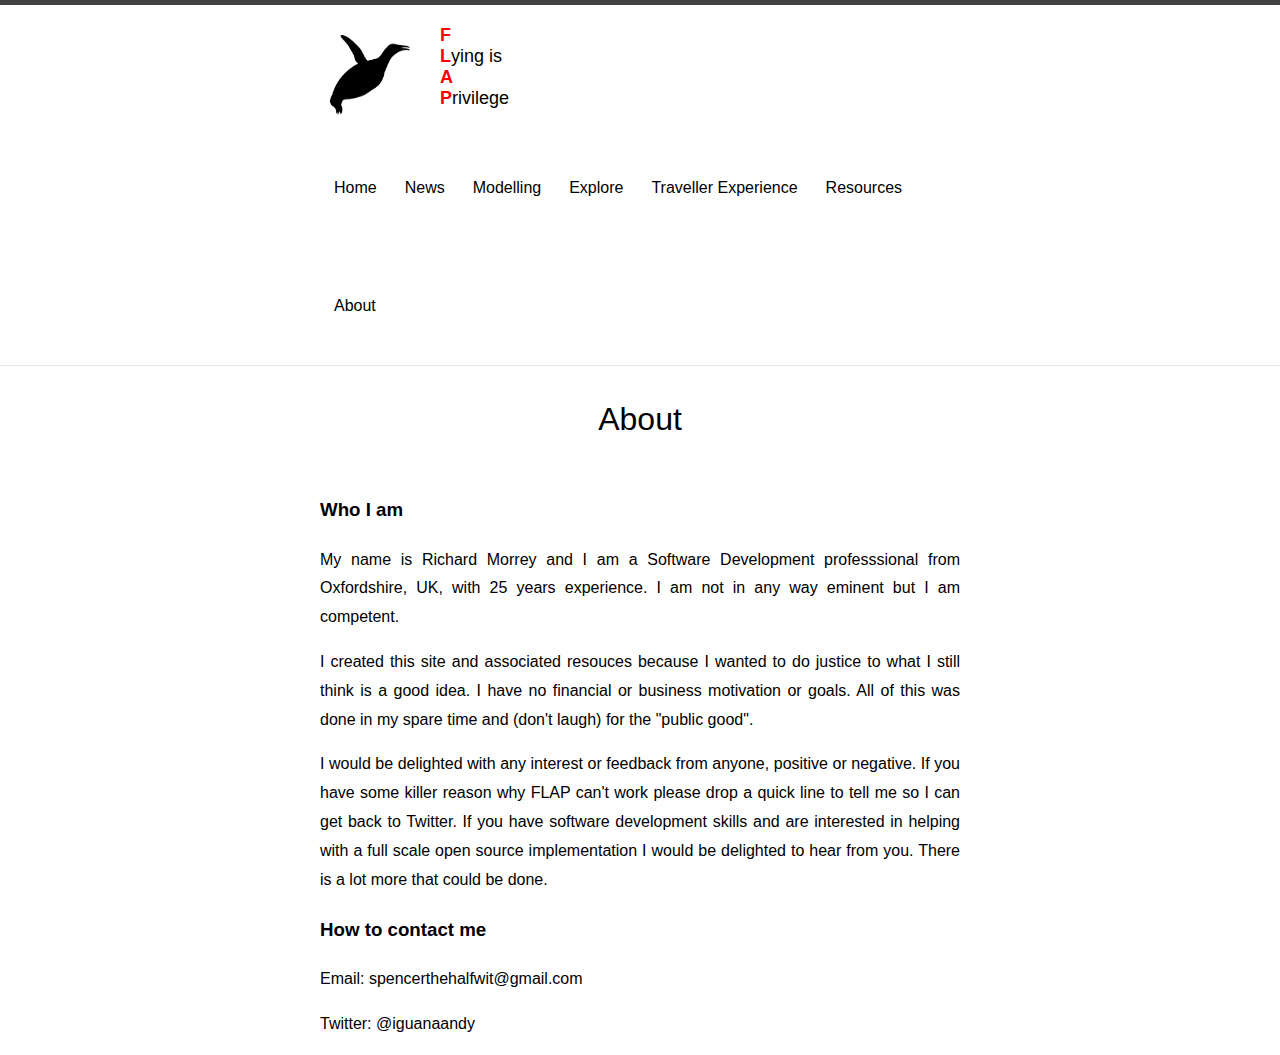
==== website/about.html @ f8670e99 "website rework" ====
<!DOCTYPE html>
<html lang="en">
	<head>
		<title>Flying is A Privilege</title>
		<meta charset="utf-8">
		<meta name="viewport" content="width=device-width, initial-scale=1">
		<link rel="stylesheet" type="text/css" href="flap.css">
		<link rel="icon" href="fp.png">
		<link rel="stylesheet" href="https://cdnjs.cloudflare.com/ajax/libs/font-awesome/4.7.0/css/font-awesome.min.css">
	</head>
	<body>
		<header>
		<div class="topnav" id="mytopnav">
			<img src="fp.png"></img>
			<span class="logo"><b>F</b><BR><b>L</b>ying is <BR><b>A</b> <BR><b>P</b>rivilege</span>
			  <span class="menubar">
			  <a href="home.html">Home</a>
			  <a href="news.html">News</a>
			  <a href="modelling.html">Modelling</a>
			  <a href="explore.html">Explore</a>
			  <a href="experience.html">Traveller Experience</a>
			  <a href="resources.html">Resources</a>
			  <a href="about.html">About</a>
			  <a href="javascript:void(0);" class="icon" onclick="switchMenu()">
				       <i class="fa fa-bars"></i>
			  </a>
			  </span>
		</div>
		</header>

		<div class="banner">
			<h1 class="normalchar">About</h1>
		</div>

		<div class="content">
			  <h3>Who I am&nbsp;</h3>
			  <p>My name is Richard Morrey and I am a Software Development professsional from Oxfordshire, UK, with
			     25 years experience. I am not in any way eminent but I am competent.</p>
			  <p>I created this site and associated resouces because I wanted to do justice to what I still think is a 
			  	good idea. I have no financial or business motivation or goals. All of this was done in my spare
			  	time and (don't laugh) for the "public good".</p>
			  <p>I would be delighted with any interest or feedback from anyone, positive or negative. If you have some
			     killer reason why FLAP can't work please drop a quick line to tell me so I can get back to Twitter. If
			     you have software development skills and are interested in helping with a full scale open source implementation
			     I would be delighted to hear from you. There is a lot more that could be done.</p>
			  <h3>How to contact me&nbsp;</h3>
			  <p>Email: 	spencerthehalfwit@gmail.com</p>
			  <p>Twitter:	@iguanaandy</p>
		</div>

	</body>
</html>
---- website/flap.css ----
* {
	  box-sizing: border-box;
		    font-family: Arial, Helvetica, sans-serif;
}

body {
	  margin: 0;
	  width: 100%;
          font-family: Arial, Helvetica, sans-serif;
}

.logo {
	float:left;
	display:block;
	font-size: large;
	padding: 20px;
}

/* Style the top navigation bar */
.topnav {
	  overflow: hidden;
	  margin: auto;
	  width: 50%;
}

header {
	border-top: 5px solid #424242;
	border-bottom: 1px solid #e8e8e8;
	min-height: 55.95px;
	position: relative;

}

/* Style the topnav links */
.topnav a {
	  float: left;
          display: block;
	  text-align: center;
          padding: 50px 14px;
	  text-decoration: none;
	  color: black;
}
 
/* Change color on hover */
.topnav a:hover {
	text-decoration: underline
}

.topnav img {
	float:left;
	width: 100px;
    	height: 100px;
 	display: block;
	padding: 10px 10px;
}

.topnav b {
	color: red;
}

.menubar{
	float:right;
}

.topnav .icon {
	  display: none;
}

@media screen and (max-width: 800px) {
	 .topnav a:not(:first-child) {display: none;}
	 .topnav a.icon {
		   float: right;
	           display: block;
	}
}

@media screen and (max-width: 800px) {
	.topnav.responsive {position: relative;}
	.topnav.responsive .icon {
		position: absolute;
		right: 0;
		top: 0;
	}
	.topnav.responsive a {
		float: none;
		display: block;
		text-align: left;
	}
}

@media screen and (max-width: 800px) {
	body {
		width:100%;
		margin: auto;
          	font-family: Arial, Helvetica, sans-serif;
	}
}

/* Style the banner */
.banner {
		padding: 20px;
		line-height: 0.8;
		text-align: center;
	  	margin: auto;
	  	width: 50%;
}

/* Title formatting */
.boldchar {
	font-weight: 1000;
}
h1.normalchar {
	font-weight: 200;
}

/* Style the content */
.content {
		padding: 0px;
		text-align: justify;
		line-height: 1.8;
	  	margin: auto;
	  	width: 50%;
}

/* Element to hold a chart.js chart */
.chart-holder {
		position: absolute;
		top: 8px;
		left: 8px;
		right: 8px;
		bottom: 8px;
}

.iframe-container {
	  overflow: hidden;
	    padding-top: 56.25%;
	      position: relative;
      }
       
.iframe-container iframe {
	         border: 0;
		    height: 100%;
		       left: 0;
		          position: absolute;
			     top: 0;
			        width: 100%;
			}

img {
	margin-top: 20px;
	width:80%;
	height:auto;
 	display: block;
   	margin-left: auto;
    	margin-right: auto;
}

.fadein {
	animation:fadingin 5s 1
}

@keyframes fadingin{0%{opacity:0}100%{opacity:1};
}
@keyframes fadingout{0%{opacity:1}100%{opacity:0};
}
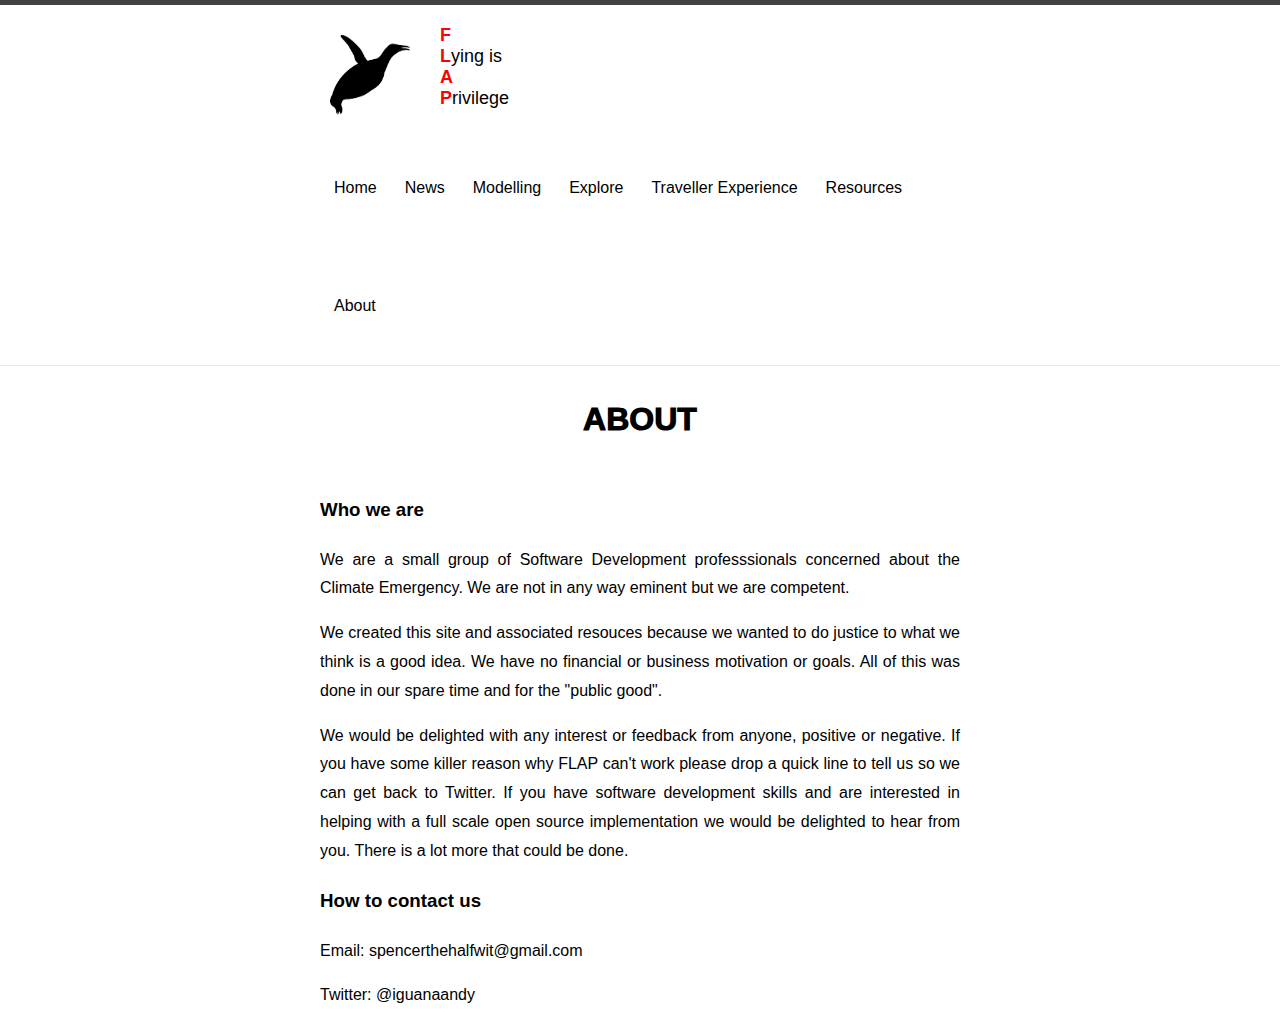
==== commit c79ca1ee: "website changes" ====
--- a/website/about.html
+++ b/website/about.html
@@ -29,21 +29,21 @@
 		</header>
 
 		<div class="banner">
-			<h1 class="normalchar">About</h1>
+			<h1 class="boldchar">ABOUT</h1>
 		</div>
 
 		<div class="content">
-			  <h3>Who I am&nbsp;</h3>
-			  <p>My name is Richard Morrey and I am a Software Development professsional from Oxfordshire, UK, with
-			     25 years experience. I am not in any way eminent but I am competent.</p>
-			  <p>I created this site and associated resouces because I wanted to do justice to what I still think is a 
-			  	good idea. I have no financial or business motivation or goals. All of this was done in my spare
-			  	time and (don't laugh) for the "public good".</p>
-			  <p>I would be delighted with any interest or feedback from anyone, positive or negative. If you have some
-			     killer reason why FLAP can't work please drop a quick line to tell me so I can get back to Twitter. If
+			  <h3>Who we are</h3>
+			  <p>We are a small group of Software Development professsionals concerned about the Climate Emergency.
+			  We are not in any way eminent but we are competent.</p>
+			  <p>We created this site and associated resouces because we wanted to do justice to what we think is a 
+			  	good idea. We have no financial or business motivation or goals. All of this was done in our spare
+			  	time and for the "public good".</p>
+			  <p>We would be delighted with any interest or feedback from anyone, positive or negative. If you have some
+			     killer reason why FLAP can't work please drop a quick line to tell us so we can get back to Twitter. If
 			     you have software development skills and are interested in helping with a full scale open source implementation
-			     I would be delighted to hear from you. There is a lot more that could be done.</p>
-			  <h3>How to contact me&nbsp;</h3>
+			     we would be delighted to hear from you. There is a lot more that could be done.</p>
+			  <h3>How to contact us</h3>
 			  <p>Email: 	spencerthehalfwit@gmail.com</p>
 			  <p>Twitter:	@iguanaandy</p>
 		</div>
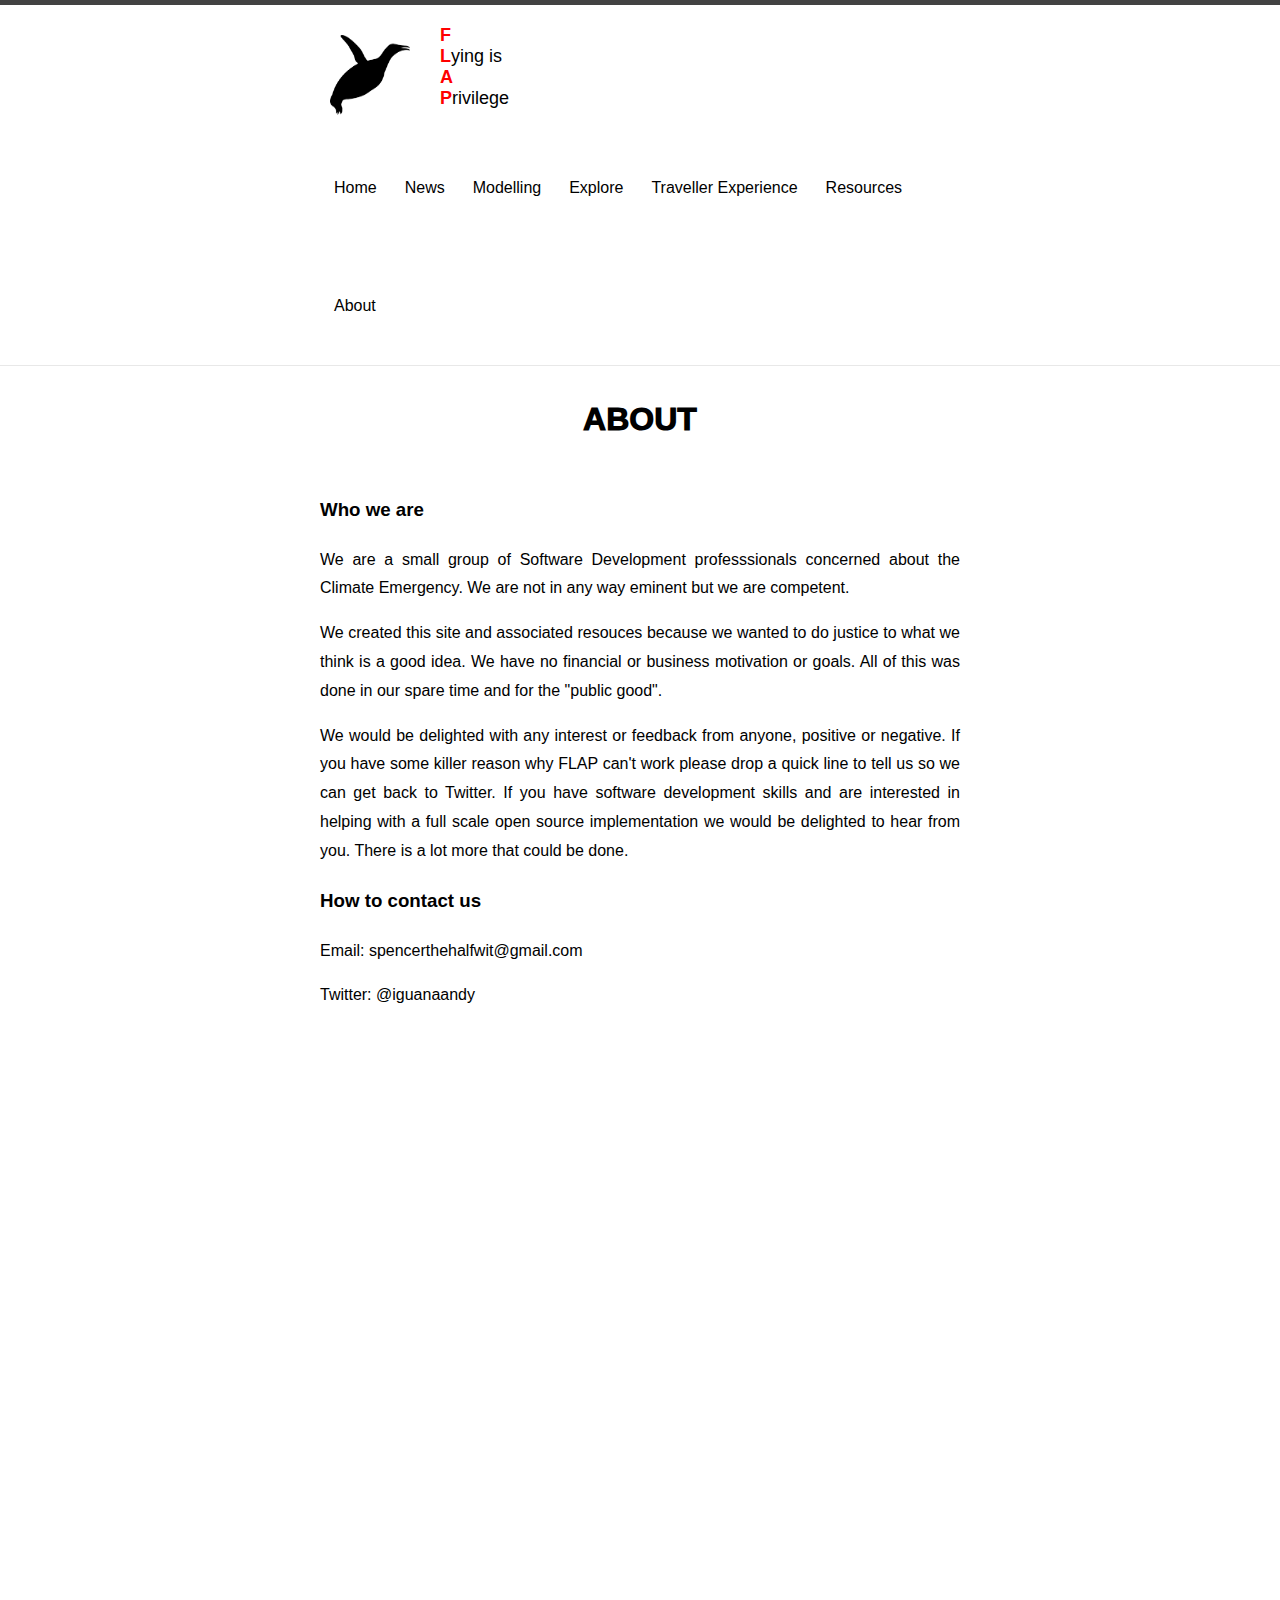
==== commit bffdd34d: "website changes" ====
--- a/website/about.html
+++ b/website/about.html
@@ -46,6 +46,19 @@
 			  <h3>How to contact us</h3>
 			  <p>Email: 	spencerthehalfwit@gmail.com</p>
 			  <p>Twitter:	@iguanaandy</p>
+<iframe id="forum_embed"
+	  src="javascript:void(0)"
+	    scrolling="no"
+	      frameborder="0"
+	        width="900"
+		  height="700">
+</iframe>
+<script type="text/javascript">
+  document.getElementById('forum_embed').src =
+       'https://groups.google.com/forum/embed/?place=forum/flying-is-a-privilege'
+            + '&showsearch=true&showpopout=true&showtabs=false'
+	         + '&parenturl=' + encodeURIComponent(window.location.href);
+</script>
 		</div>
 
 	</body>
--- a/website/flap.css
+++ b/website/flap.css
@@ -121,6 +121,10 @@
 	  	margin: auto;
 	  	width: 50%;
 }
+.newsbold {
+	font-weight: 800;
+	color:red;
+}
 
 /* Element to hold a chart.js chart */
 .chart-holder {
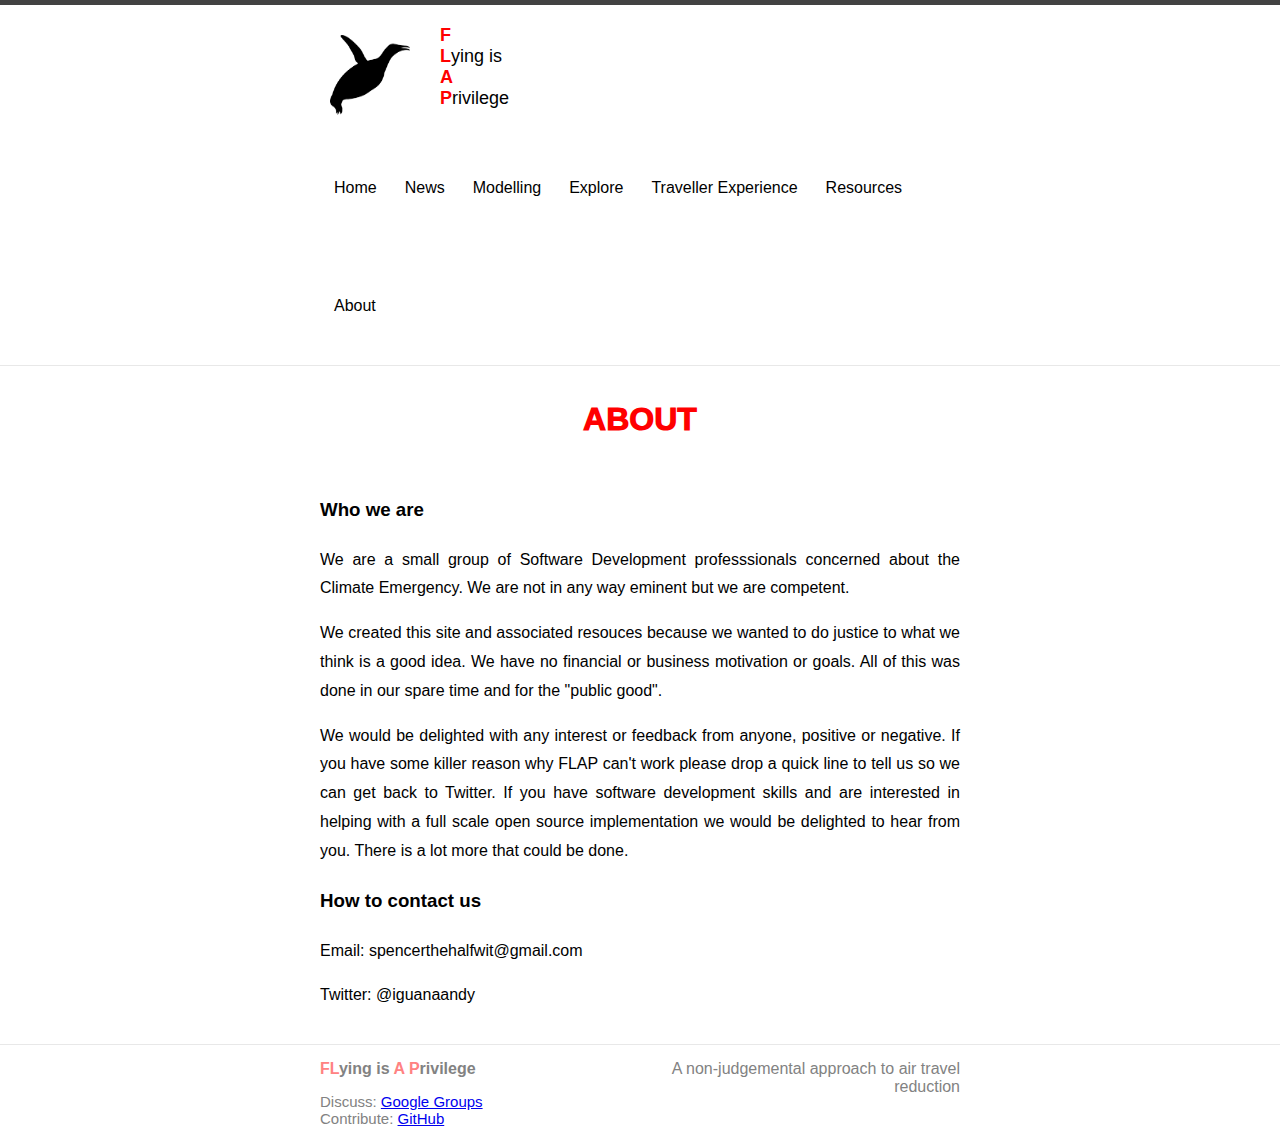
==== commit aa61dc88: "website changes" ====
--- a/website/about.html
+++ b/website/about.html
@@ -46,20 +46,21 @@
 			  <h3>How to contact us</h3>
 			  <p>Email: 	spencerthehalfwit@gmail.com</p>
 			  <p>Twitter:	@iguanaandy</p>
-<iframe id="forum_embed"
-	  src="javascript:void(0)"
-	    scrolling="no"
-	      frameborder="0"
-	        width="900"
-		  height="700">
-</iframe>
-<script type="text/javascript">
-  document.getElementById('forum_embed').src =
-       'https://groups.google.com/forum/embed/?place=forum/flying-is-a-privilege'
-            + '&showsearch=true&showpopout=true&showtabs=false'
-	         + '&parenturl=' + encodeURIComponent(window.location.href);
-</script>
 		</div>
+		<br>
+		<footer>
+		       	<div class="site-footer">
+				<div class="footer-col-1 footer-col">
+					<div class="footer-heading"><span class="footer-heading-red">FL</span>ying is <span class="footer-heading-red">A P</span>rivilege</div>
 
-	</body>
+					<div class="footer-content">Discuss: <a href="https://groups.google.com/forum/#!forum/flying-is-a-privilege">Google Groups</a></div>
+					<div class="footer-content">Contribute: <a href="https://github.com/richardmorrey/flap">GitHub</a></div>
+
+				</div>
+				<div class="footer-col-2 footer-col">
+					<div class="footer-tagline">A non-judgemental approach to air travel reduction</div>
+				</div>
+			</div>
+		</footer>
+</body>
 </html>
--- a/website/flap.css
+++ b/website/flap.css
@@ -66,15 +66,16 @@
 	  display: none;
 }
 
-@media screen and (max-width: 800px) {
+@media screen and (max-width: 1000px) {
 	 .topnav a:not(:first-child) {display: none;}
 	 .topnav a.icon {
 		   float: right;
 	           display: block;
 	}
-}
-
-@media screen and (max-width: 800px) {
+	.topnav {width:100%}
+}
+
+@media screen and (max-width: 1000px) {
 	.topnav.responsive {position: relative;}
 	.topnav.responsive .icon {
 		position: absolute;
@@ -88,11 +89,17 @@
 	}
 }
 
-@media screen and (max-width: 800px) {
+@media screen and (max-width: 1000px) {
 	body {
 		width:100%;
 		margin: auto;
           	font-family: Arial, Helvetica, sans-serif;
+	}
+}
+
+@media screen and (max-width: 1000px) {
+	.content.responsive {
+		width:100%;
 	}
 }
 
@@ -105,9 +112,10 @@
 	  	width: 50%;
 }
 
-/* Title formatting */
+/* Splash formatting */
 .boldchar {
 	font-weight: 1000;
+	color: red;
 }
 h1.normalchar {
 	font-weight: 200;
@@ -167,3 +175,44 @@
 }
 @keyframes fadingout{0%{opacity:1}100%{opacity:0};
 }
+
+/* Style the footer */
+footer {
+	border-top: 1px solid #e8e8e8;
+	padding: 15px 0;
+}
+.site-footer {
+	margin: auto;
+	width: 50%;
+}
+.footer-heading {
+	font-size: 16px;
+	font-weight: 600;
+	color: #828282;
+	margin-bottom: 15px;
+}
+.footer-heading-red {
+	color: #ff8282;
+}
+.footer-content {
+	font-size: 15px;
+	color: #828282;
+}
+.footer-tagline {
+	font-size: 16px;
+	color: #828282;
+	margin-bottom: 15px;
+}
+.footer-col {
+    	float: left;
+    	margin-bottom: 15px;
+}
+.footer-col-1 {
+	box-sizing: border-box;
+	width: 50%;
+}
+.footer-col-2 {
+	box-sizing: border-box;
+	width: 50%;
+	text-align: right;
+}
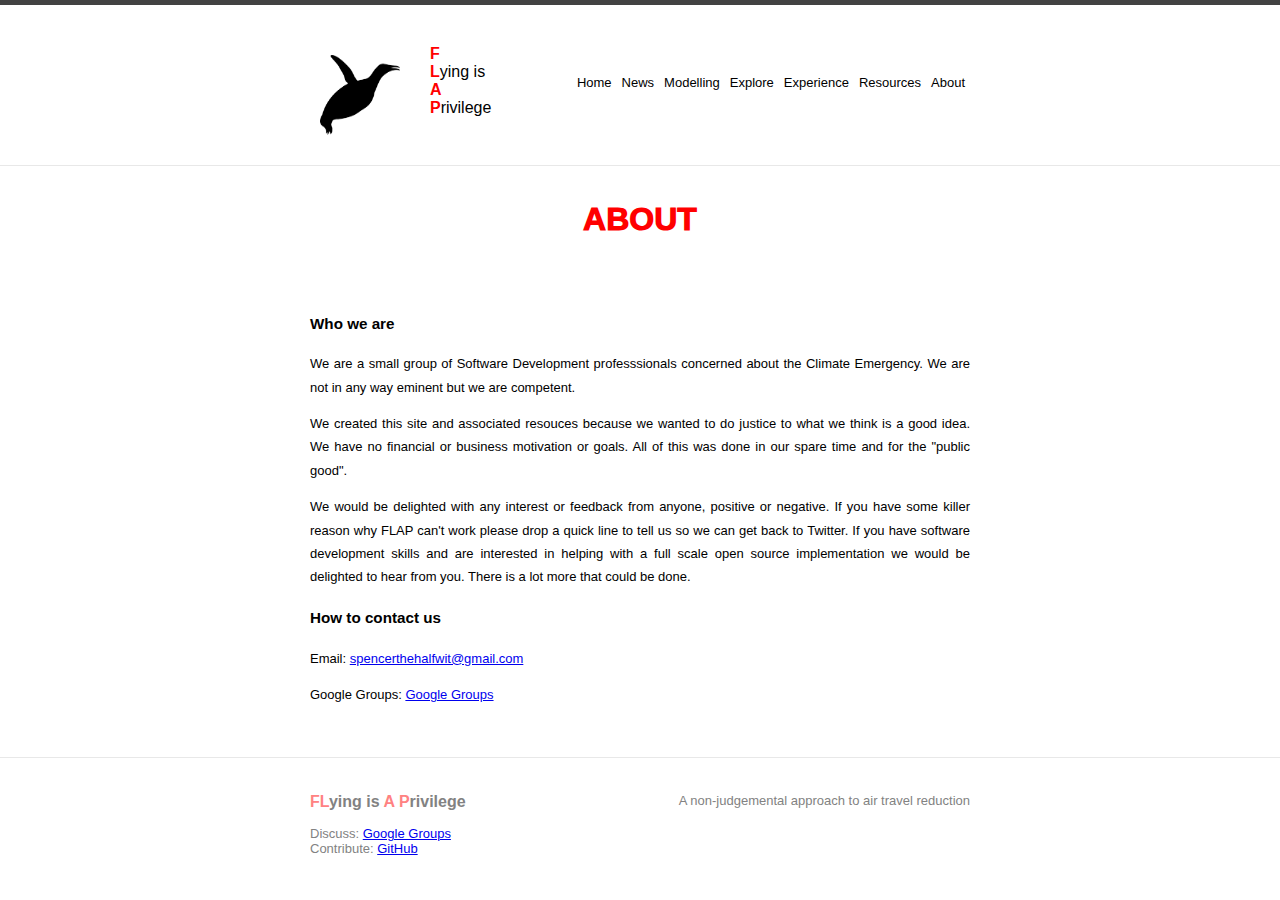
==== commit 84959c14: "website changes" ====
--- a/website/about.html
+++ b/website/about.html
@@ -18,7 +18,7 @@
 			  <a href="news.html">News</a>
 			  <a href="modelling.html">Modelling</a>
 			  <a href="explore.html">Explore</a>
-			  <a href="experience.html">Traveller Experience</a>
+			  <a href="experience.html">Experience</a>
 			  <a href="resources.html">Resources</a>
 			  <a href="about.html">About</a>
 			  <a href="javascript:void(0);" class="icon" onclick="switchMenu()">
@@ -44,8 +44,8 @@
 			     you have software development skills and are interested in helping with a full scale open source implementation
 			     we would be delighted to hear from you. There is a lot more that could be done.</p>
 			  <h3>How to contact us</h3>
-			  <p>Email: 	spencerthehalfwit@gmail.com</p>
-			  <p>Twitter:	@iguanaandy</p>
+			  <p>Email: 	 <a href="mailto:spencerthehalfwit@gmail.com">spencerthehalfwit@gmail.com</a></p>
+			  <p>Google Groups:	<a href="https://groups.google.com/forum/#!forum/flying-is-a-privilege">Google Groups</a></p>
 		</div>
 		<br>
 		<footer>
--- a/website/flap.css
+++ b/website/flap.css
@@ -12,15 +12,17 @@
 .logo {
 	float:left;
 	display:block;
-	font-size: large;
+	font-size: medium;
 	padding: 20px;
 }
 
 /* Style the top navigation bar */
 .topnav {
+	  padding: 20px;
 	  overflow: hidden;
 	  margin: auto;
-	  width: 50%;
+	  width: 700px;
+	  font-size: small;
 }
 
 header {
@@ -36,7 +38,7 @@
 	  float: left;
           display: block;
 	  text-align: center;
-          padding: 50px 14px;
+          padding: 50px 5px;
 	  text-decoration: none;
 	  color: black;
 }
@@ -66,50 +68,13 @@
 	  display: none;
 }
 
-@media screen and (max-width: 1000px) {
-	 .topnav a:not(:first-child) {display: none;}
-	 .topnav a.icon {
-		   float: right;
-	           display: block;
-	}
-	.topnav {width:100%}
-}
-
-@media screen and (max-width: 1000px) {
-	.topnav.responsive {position: relative;}
-	.topnav.responsive .icon {
-		position: absolute;
-		right: 0;
-		top: 0;
-	}
-	.topnav.responsive a {
-		float: none;
-		display: block;
-		text-align: left;
-	}
-}
-
-@media screen and (max-width: 1000px) {
-	body {
-		width:100%;
-		margin: auto;
-          	font-family: Arial, Helvetica, sans-serif;
-	}
-}
-
-@media screen and (max-width: 1000px) {
-	.content.responsive {
-		width:100%;
-	}
-}
-
 /* Style the banner */
 .banner {
 		padding: 20px;
 		line-height: 0.8;
 		text-align: center;
 	  	margin: auto;
-	  	width: 50%;
+	  	width: 700px;
 }
 
 /* Splash formatting */
@@ -123,11 +88,12 @@
 
 /* Style the content */
 .content {
-		padding: 0px;
+		padding: 20px;
 		text-align: justify;
 		line-height: 1.8;
 	  	margin: auto;
-	  	width: 50%;
+	  	width: 700px;
+		font-size: small;
 }
 .newsbold {
 	font-weight: 800;
@@ -180,13 +146,16 @@
 footer {
 	border-top: 1px solid #e8e8e8;
 	padding: 15px 0;
+	position: relative;
 }
 .site-footer {
 	margin: auto;
-	width: 50%;
+	width: 700px;
+	padding: 20px;
+	font-size: small;
 }
 .footer-heading {
-	font-size: 16px;
+	font-size: medium;
 	font-weight: 600;
 	color: #828282;
 	margin-bottom: 15px;
@@ -195,11 +164,9 @@
 	color: #ff8282;
 }
 .footer-content {
-	font-size: 15px;
 	color: #828282;
 }
 .footer-tagline {
-	font-size: 16px;
 	color: #828282;
 	margin-bottom: 15px;
 }
@@ -216,3 +183,9 @@
 	width: 50%;
 	text-align: right;
 }
+
+@media screen and (max-width: 700px) {
+	.topnav {width:100%}
+	.content {width:100%}
+	.site-footer {width:100%}
+}
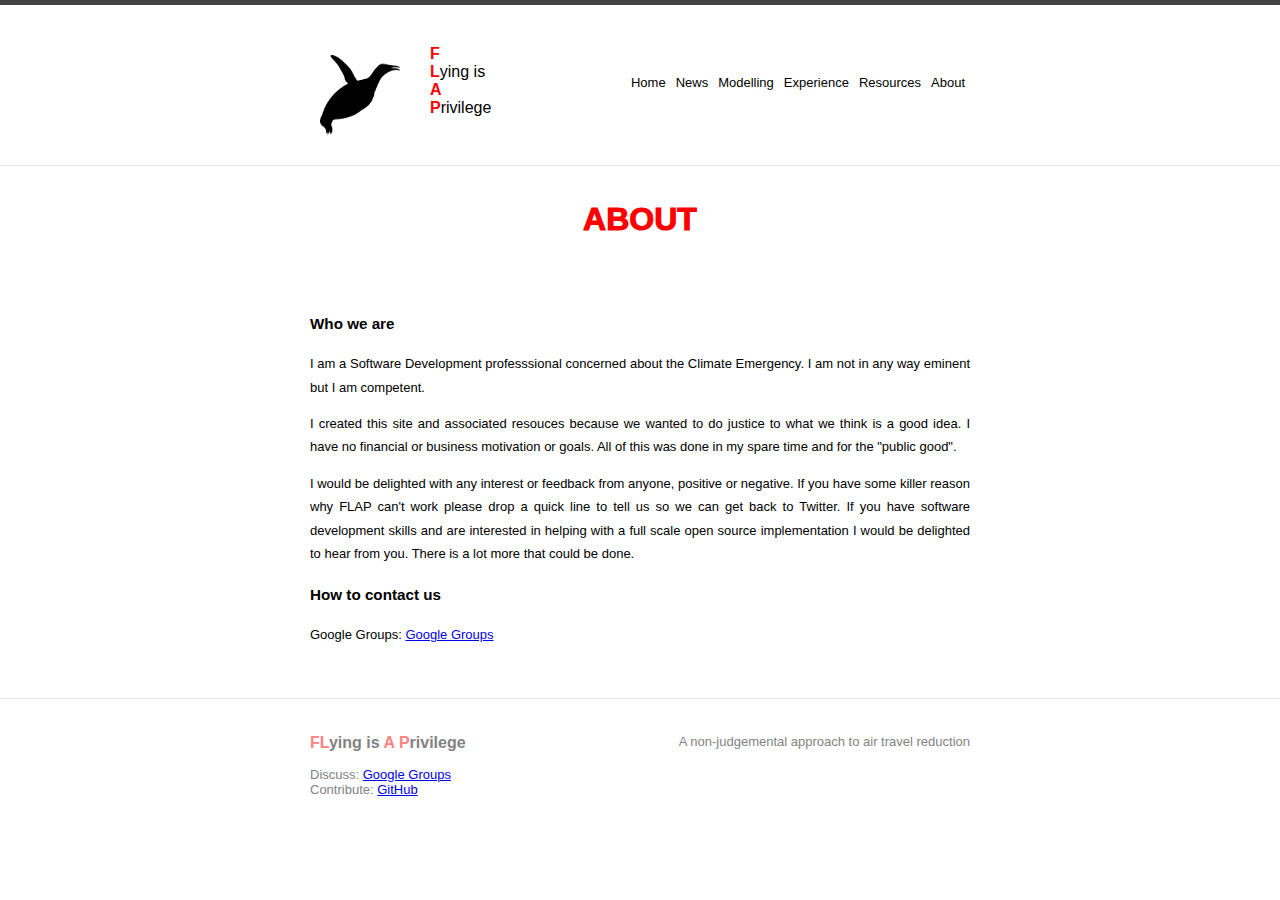
==== commit ae52d38f: "webapp defect fixes and website updates" ====
--- a/website/about.html
+++ b/website/about.html
@@ -1,7 +1,8 @@
 <!DOCTYPE html>
 <html lang="en">
-	<head>
-		<title>Flying is A Privilege</title>
+	<head>	
+		<title>Flying is A Privilege - A non-judgemental approach to air travel reduction</title>
+		<meta name="description" content="Who is working on Flying is a Privilege and how you can get involved." >
 		<meta charset="utf-8">
 		<meta name="viewport" content="width=device-width, initial-scale=1">
 		<link rel="stylesheet" type="text/css" href="flap.css">
@@ -17,7 +18,6 @@
 			  <a href="home.html">Home</a>
 			  <a href="news.html">News</a>
 			  <a href="modelling.html">Modelling</a>
-			  <a href="explore.html">Explore</a>
 			  <a href="experience.html">Experience</a>
 			  <a href="resources.html">Resources</a>
 			  <a href="about.html">About</a>
@@ -34,17 +34,16 @@
 
 		<div class="content">
 			  <h3>Who we are</h3>
-			  <p>We are a small group of Software Development professsionals concerned about the Climate Emergency.
-			  We are not in any way eminent but we are competent.</p>
-			  <p>We created this site and associated resouces because we wanted to do justice to what we think is a 
-			  	good idea. We have no financial or business motivation or goals. All of this was done in our spare
+			  <p>I am a Software Development professsional concerned about the Climate Emergency.
+			  I am not in any way eminent but I am competent.</p>
+			  <p>I created this site and associated resouces because we wanted to do justice to what we think is a 
+			  	good idea. I have no financial or business motivation or goals. All of this was done in my spare
 			  	time and for the "public good".</p>
-			  <p>We would be delighted with any interest or feedback from anyone, positive or negative. If you have some
+			  <p>I would be delighted with any interest or feedback from anyone, positive or negative. If you have some
 			     killer reason why FLAP can't work please drop a quick line to tell us so we can get back to Twitter. If
 			     you have software development skills and are interested in helping with a full scale open source implementation
-			     we would be delighted to hear from you. There is a lot more that could be done.</p>
+			     I would be delighted to hear from you. There is a lot more that could be done.</p>
 			  <h3>How to contact us</h3>
-			  <p>Email: 	 <a href="mailto:spencerthehalfwit@gmail.com">spencerthehalfwit@gmail.com</a></p>
 			  <p>Google Groups:	<a href="https://groups.google.com/forum/#!forum/flying-is-a-privilege">Google Groups</a></p>
 		</div>
 		<br>
--- a/website/flap.css
+++ b/website/flap.css
@@ -188,4 +188,8 @@
 	.topnav {width:100%}
 	.content {width:100%}
 	.site-footer {width:100%}
+	.banner {width:100%}
+	.menubar {
+		  display:block;
+		 }
 }
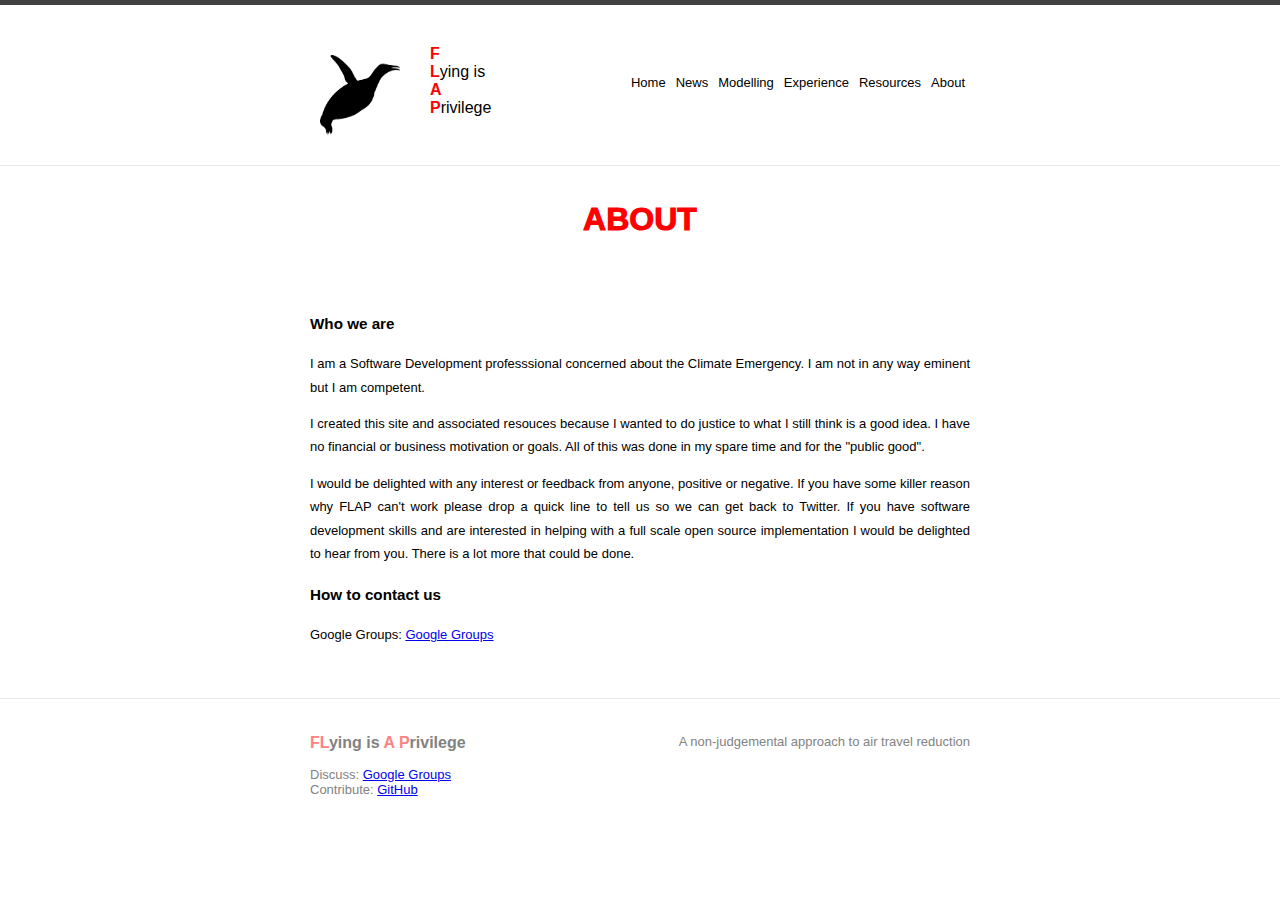
==== commit 7ebff8fc: "minor adjustments" ====
--- a/website/about.html
+++ b/website/about.html
@@ -36,7 +36,7 @@
 			  <h3>Who we are</h3>
 			  <p>I am a Software Development professsional concerned about the Climate Emergency.
 			  I am not in any way eminent but I am competent.</p>
-			  <p>I created this site and associated resouces because we wanted to do justice to what we think is a 
+			  <p>I created this site and associated resouces because I wanted to do justice to what I still think is a 
 			  	good idea. I have no financial or business motivation or goals. All of this was done in my spare
 			  	time and for the "public good".</p>
 			  <p>I would be delighted with any interest or feedback from anyone, positive or negative. If you have some
